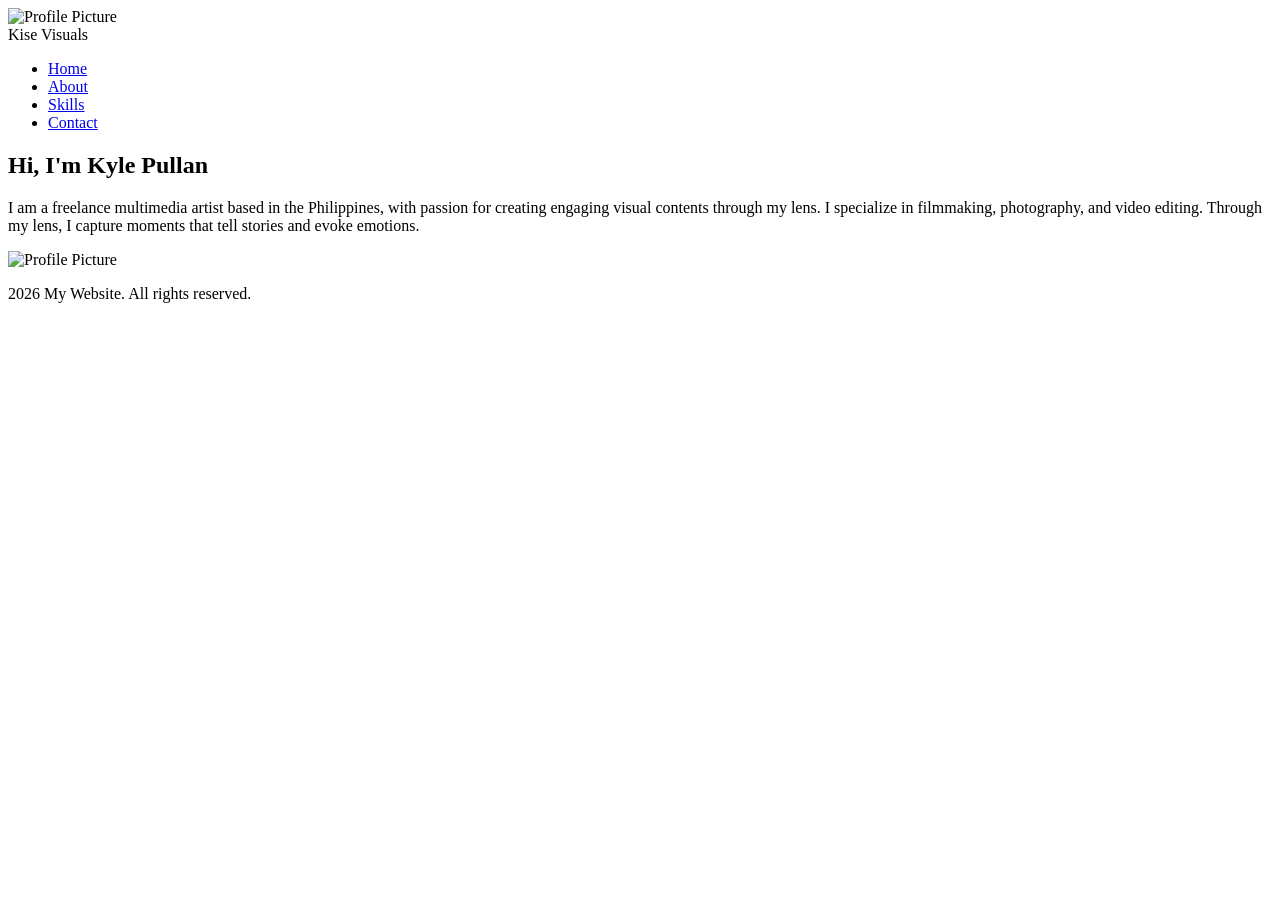
==== about.html @ 0f337833 "commit about" ====
<!DOCTYPE html>
<html lang="en">
    <head>
        <meta charset="UTF-8">
        <title>About Me</title>
        <link rel="stylesheet" href="css/styles.css">
    </head>

    <body>
        <header>
            <div class="logo">
            <img src="LOGO.jpg" alt="Profile Picture" class="profile-image" alt="Profile Picture">
            <div class="logo-text">Kise Visuals</div>
            </div> 

                <nav>
                    <ul class="nav-menu">
                        <li><a href="index.html">Home</a></li>
                        <li><a href="about.html" class="active">About</a></li>
                        <li><a href="skills.html">Skills</a></li>
                        <li><a href="contact.html">Contact</a></li>
                    </ul>
                </nav>
        </header>
        
   
        <main class="hero-container">
            <section class="hero-text">
                <h1>Hi, I'm Kyle Pullan</h1>
                    <p>I am a freelance multimedia artist based in the Philippines, with passion for 
                    creating engaging visual contents through my lens. I specialize in filmmaking, 
                    photography, and video editing. Through my lens, I capture moments that tell stories 
                    and evoke emotions.</p>
                    <img src="LOGO.jpg" alt="Profile Picture" class="profile-image">
            </section>
        </main>

            <footer>
                <p>2026 My Website. All rights reserved.</p>
            </footer>

    </body>
</html>
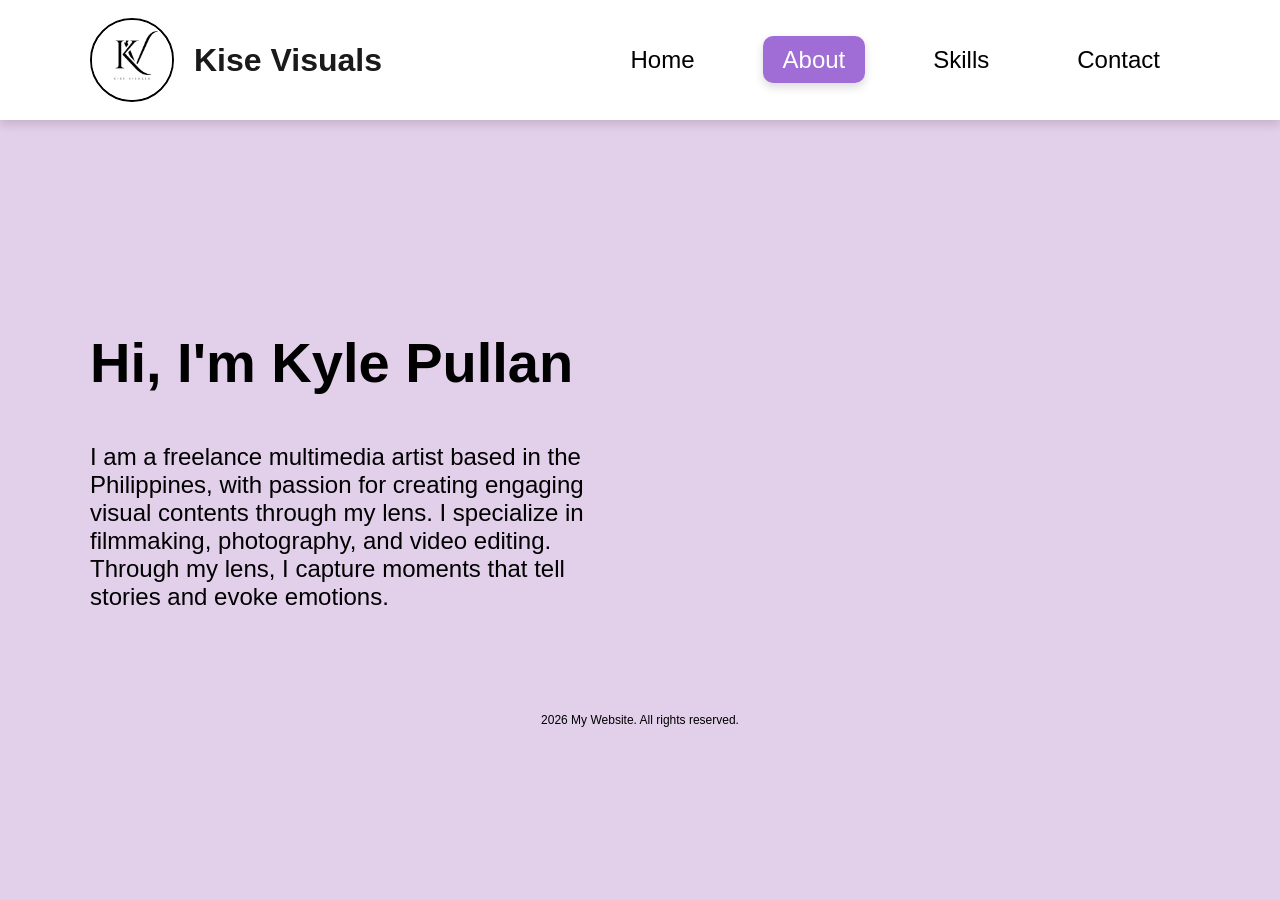
==== commit a2a4a56f: "add all" ====
--- a/about.html
+++ b/about.html
@@ -31,7 +31,6 @@
                     creating engaging visual contents through my lens. I specialize in filmmaking, 
                     photography, and video editing. Through my lens, I capture moments that tell stories 
                     and evoke emotions.</p>
-                    <img src="LOGO.jpg" alt="Profile Picture" class="profile-image">
             </section>
         </main>
 
--- a/css/styles.css
+++ b/css/styles.css
@@ -0,0 +1,365 @@
+:root
+    {
+        --primary-color: #a06cd5;
+        --bg-color: #E2CFEA;
+        --main-font: "Montserrat", sans-serif;
+    }
+
+body 
+    {
+        font-family: var(--main-font);
+        background-color: var(--bg-color);
+        margin: 0;
+        padding: 0;
+        flex-direction: column;
+        min-height: 100vh;
+    }
+
+main
+    {
+        margin: 0 auto;
+        padding: 20px;
+    }
+
+header 
+    {
+        background-color: white;
+        padding: 10px;
+        display: flex;
+        align-items: center;
+        justify-content: space-between;
+        box-shadow: 0px 4px 10px rgba(0, 0, 0, 0.15);
+        height: 100px;
+    }
+
+.logo 
+    {
+        display: flex;
+        align-items: center;
+        gap: 10px;
+        padding-left: 80px;
+    }
+
+.logo-text
+    {
+        font-size: 32px;
+        color: #1a1a1a;
+        font-weight: 700;
+        padding-left: 10px;
+    }
+
+.profile-image 
+    {
+        width: 80px;
+        height: 80px;
+        border-radius: 50%;
+        object-fit: cover;
+        border: 2px solid black
+    }
+
+.nav-menu 
+    {
+        list-style-type: none;
+        margin: 10px;
+        padding: 0;
+        display: flex;
+        gap: 48px;
+        align-items: center;
+        font-size: 24px;
+        padding-right: 80px;
+    }
+
+.nav-menu a 
+    {
+        text-decoration: none;
+        color: #000000;
+        padding: 10px 20px;
+        font-weight: 500;
+    }
+
+.nav-menu a:hover
+    {
+        text-decoration: none;
+        background-color: var(--primary-color);
+        color: white;
+        border-radius: 10px;
+    }
+
+.nav-menu a.active
+    {
+        text-decoration: none;
+        background-color: #a06cd5;
+        color: white;
+        padding: 10px 20px;
+        font-weight: Medium;
+        box-shadow: 0 4px 10px rgba(0, 0, 0, 0.15);
+        border-radius: 10px;
+    }
+
+.nav-menu a.active:hover
+    {
+        background-color: #8a4fc1;
+        color: white;
+        box-shadow: 0 2px 4px rgba(0, 0, 0, 0.1);
+    }
+
+.hero-container
+    {
+        display: flex;
+        justify-content: space-between;
+        padding: 50px;
+        gap: 20px;
+    }
+
+.hero-text
+    {
+        max-width: 550px;
+        padding-left: 40px;
+        margin-top: 160px;
+    }
+
+.hero-text h1
+    {
+        font-size: 56px;
+        margin-top: 0;
+        margin-bottom: 24px;
+        color: #000000;
+        font-weight: 700;
+        align-items: center;
+        padding-bottom: 24px;
+    }
+
+.hero-text p
+    {
+        font-size: 24px;
+        color: #000000;
+        font-weight: 400;
+        align-items: left;
+        padding-bottom: 16px;
+    }
+
+.hero-image 
+    {
+        max-width: 550px;
+        border-radius: 800px;
+        box-shadow: 0 4px 10px rgba(0, 0, 0, 0.15);
+        margin-top: 120px;
+        margin-right: 40px;
+    }
+
+.button 
+    {
+        background-color: #a06cd5;
+        color: white;
+        border: none;
+        padding: 10px 20px;
+        text-align: center;
+        text-decoration: none;
+        font-weight: 600;
+        font-size: 24px;
+        margin: 4px 2px;
+        cursor: pointer;
+        border-radius: 10px;
+    }
+
+.button:hover 
+    {
+        background-color: #8a4fc1;
+    }
+
+.button:focus
+    {
+        background-color: white;
+    }
+
+.skills-container 
+    {
+        display: flex;
+        flex-direction: column;
+        gap: 20px;
+        padding: 60px;
+        max-width: 1200px;
+        margin: 0 auto;
+    } 
+
+.skills-content
+    {
+        padding: 20px;
+        text-align: left;
+        width: 100%;
+    }
+
+.skills-content h1
+    {
+        font-size: 48px;
+        margin-top: 0;
+        margin-bottom: 10px;
+        font-weight: 700;
+    }
+
+.skills-description
+    {
+        font-size: 24px;
+        margin-top: 32px;
+    }
+
+.skills-layout-columns
+    {
+        display: flex;
+        flex-direction: row;
+        justify-content: space-between;
+        align-items: flex-start;
+        width: 100%;
+        gap: 50px;
+        margin-top: 20px;
+    }
+
+.skills-wrapper
+    {
+        display: flex;
+        flex-direction: column;
+        gap: 16px;
+        min-width: 320px;
+        max-width: 450px;
+    }
+
+.skill-item
+    {
+        align-items: flex-start;
+        width: 100%;
+        display: flex; 
+        flex-direction: column;
+    }
+
+.skill-name
+    {
+        font-size: 24px;
+        font-weight: 700;
+        margin-bottom: 8px;
+    }
+
+.skill-bar
+    {
+        background-color: #ffffff;
+        border-radius: 8px;
+        height: 16px;
+        margin-top: 8px;
+        width: 100%;
+    }
+
+.progress-fill
+    {
+        background-color: #8a4fc1;
+        height: 100%;
+        border-radius: 8px;
+    }
+
+.level-70
+    {
+        width: 70%;
+    }  
+
+.level-85
+    {
+        width: 85%;
+    }
+
+.level-80
+    {
+        width: 80%;
+    }
+
+.level-65
+    {
+        width: 65%;
+    }
+
+.level-50
+    {
+        width: 50%;
+    }
+
+.table-wrapper
+    {
+        margin-left: auto;
+        margin-top: 40px;
+        background-color: white;
+        padding: 24px;
+        min-width: 350px;
+        max-width: 550px;
+        box-shadow: 0 4px 10px rgba(0, 0, 0, 0.015);
+        margin-left: auto;
+    }
+
+table
+    {
+        width: 100%;
+        font-size: 24px;
+    }
+
+caption
+    {
+        font-weight: 700;
+        font-size: 24px;
+        margin-bottom: 16px;
+        color: #000000;
+        text-align: left;
+    }
+
+th, td
+    {
+        padding: 12px 10px;
+        text-align: left;
+        border-bottom: 1px solid #000000;
+    }
+
+thead th
+    {
+        color: black;
+        font-weight: 700;
+    }
+
+footer
+    {
+        display: flex;
+        justify-content: center;
+        font-size: 12px;
+    }
+
+.contact-container 
+    {
+        display: flex;
+        flex-wrap: wrap;
+        gap: 20px;
+        justify-content: center;
+        padding: 60px;
+        align-items: center;
+    } 
+
+.contact-text
+    {
+        max-width: 550px;
+        text-align: center;
+    }
+
+.contact-text h1
+    {
+        font-size: 48px;
+        font-weight: 600;
+        margin-bottom: 20px;
+        color: #000000;
+    }
+
+.contact-description
+    {
+        font-size: 24px;
+        color: #000000;
+        margin-top: 10px;
+    }
+
+.contact-links
+    {
+        font-size: 24px;
+        color: #000000;
+        margin-top: 10px;
+    }
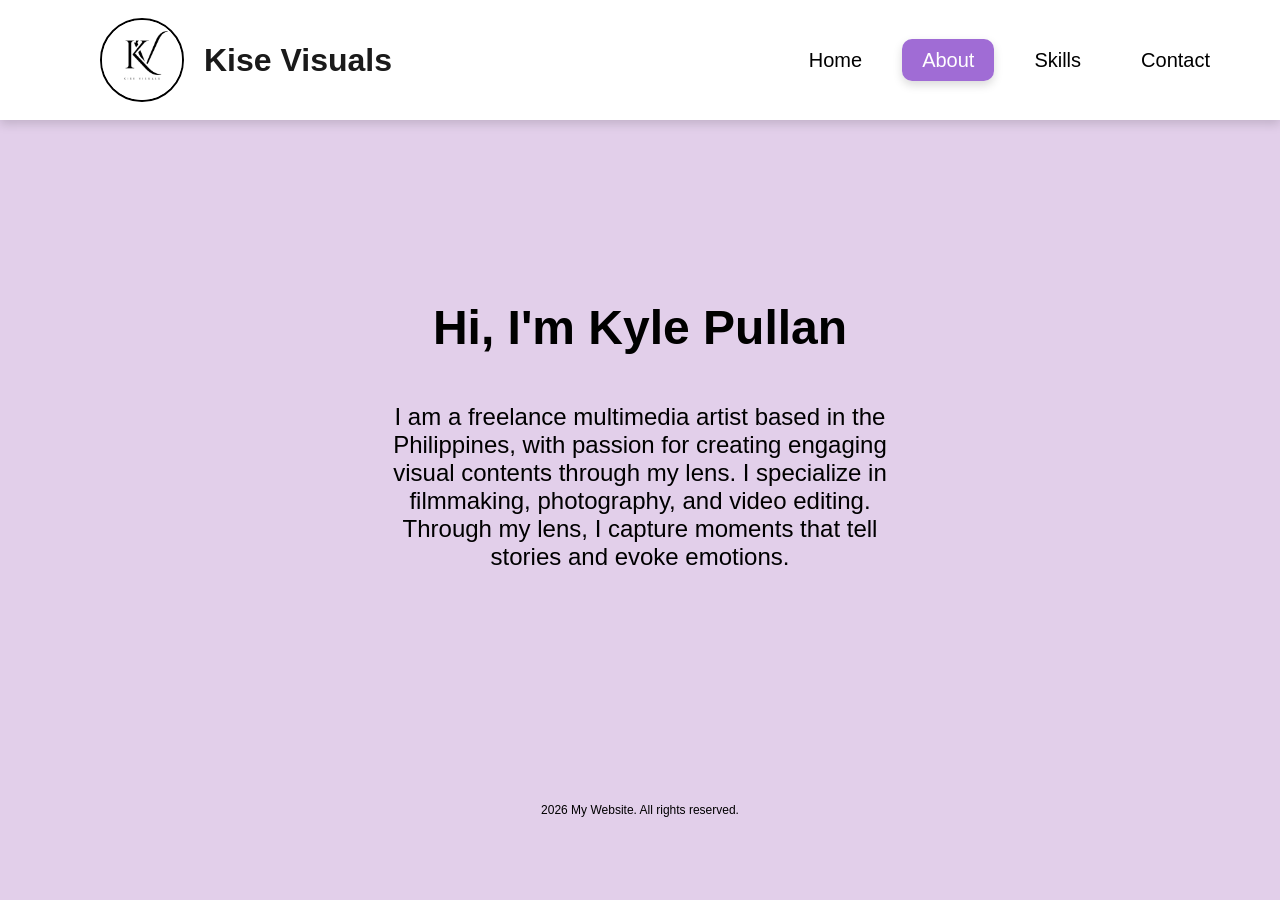
==== commit aa6d2bdd: "commit 3rd step" ====
--- a/about.html
+++ b/about.html
@@ -2,6 +2,7 @@
 <html lang="en">
     <head>
         <meta charset="UTF-8">
+        <meta name="viewport" content="width=device-width, initial-scale=1.0">
         <title>About Me</title>
         <link rel="stylesheet" href="css/styles.css">
     </head>
@@ -9,7 +10,7 @@
     <body>
         <header>
             <div class="logo">
-            <img src="LOGO.jpg" alt="Profile Picture" class="profile-image" alt="Profile Picture">
+            <img src="assets/LOGO.jpg" alt="Profile Picture" class="profile-image" alt="Profile Picture">
             <div class="logo-text">Kise Visuals</div>
             </div> 
 
--- a/css/styles.css
+++ b/css/styles.css
@@ -106,16 +106,17 @@
 .hero-container
     {
         display: flex;
-        justify-content: space-between;
-        padding: 50px;
         gap: 20px;
+        justify-content: center;
+        margin-top: 0;
     }
 
 .hero-text
     {
         max-width: 550px;
-        padding-left: 40px;
         margin-top: 160px;
+        text-align: center;
+        align-items: center;
     }
 
 .hero-text h1
@@ -125,26 +126,17 @@
         margin-bottom: 24px;
         color: #000000;
         font-weight: 700;
-        align-items: center;
         padding-bottom: 24px;
+        text-align: center;
     }
 
 .hero-text p
     {
         font-size: 24px;
         color: #000000;
-        font-weight: 400;
-        align-items: left;
+        font-weight: 240;
+        align-items: center;
         padding-bottom: 16px;
-    }
-
-.hero-image 
-    {
-        max-width: 550px;
-        border-radius: 800px;
-        box-shadow: 0 4px 10px rgba(0, 0, 0, 0.15);
-        margin-top: 120px;
-        margin-right: 40px;
     }
 
 .button 
@@ -153,7 +145,6 @@
         color: white;
         border: none;
         padding: 10px 20px;
-        text-align: center;
         text-decoration: none;
         font-weight: 600;
         font-size: 24px;
@@ -169,49 +160,36 @@
 
 .button:focus
     {
-        background-color: white;
+        background-color: #7539ad;
     }
 
 .skills-container 
     {
         display: flex;
         flex-direction: column;
-        gap: 20px;
-        padding: 60px;
-        max-width: 1200px;
-        margin: 0 auto;
+        justify-items: center;
+        align-items: center;
     } 
 
 .skills-content
     {
         padding: 20px;
-        text-align: left;
-        width: 100%;
     }
 
 .skills-content h1
     {
         font-size: 48px;
-        margin-top: 0;
         margin-bottom: 10px;
         font-weight: 700;
+        text-align: center;
     }
 
 .skills-description
     {
         font-size: 24px;
         margin-top: 32px;
-    }
-
-.skills-layout-columns
-    {
-        display: flex;
-        flex-direction: row;
-        justify-content: space-between;
-        align-items: flex-start;
-        width: 100%;
-        gap: 50px;
-        margin-top: 20px;
+        font-weight: 240;
+        text-align: center;
     }
 
 .skills-wrapper
@@ -219,13 +197,13 @@
         display: flex;
         flex-direction: column;
         gap: 16px;
-        min-width: 320px;
-        max-width: 450px;
+        justify-content: center;
+        width: 25%;
     }
 
 .skill-item
     {
-        align-items: flex-start;
+        align-items: center;
         width: 100%;
         display: flex; 
         flex-direction: column;
@@ -235,7 +213,7 @@
     {
         font-size: 24px;
         font-weight: 700;
-        margin-bottom: 8px;
+        margin-bottom: 8px; 
     }
 
 .skill-bar
@@ -245,6 +223,7 @@
         height: 16px;
         margin-top: 8px;
         width: 100%;
+        align-items: center;
     }
 
 .progress-fill
@@ -281,14 +260,11 @@
 
 .table-wrapper
     {
-        margin-left: auto;
         margin-top: 40px;
         background-color: white;
         padding: 24px;
-        min-width: 350px;
-        max-width: 550px;
         box-shadow: 0 4px 10px rgba(0, 0, 0, 0.015);
-        margin-left: auto;
+        width: 50%
     }
 
 table
@@ -299,11 +275,11 @@
 
 caption
     {
-        font-weight: 700;
+        font-weight: 800;
         font-size: 24px;
         margin-bottom: 16px;
         color: #000000;
-        text-align: left;
+        text-align: center;
     }
 
 th, td
@@ -324,13 +300,22 @@
         display: flex;
         justify-content: center;
         font-size: 12px;
+        padding-top: 160px;
+    }
+
+.contact-form
+    {
+        display: flex;
+        flex-direction: column;
+        gap: 20px;
+        width: 100%;
     }
 
 .contact-container 
     {
         display: flex;
-        flex-wrap: wrap;
-        gap: 20px;
+        flex-direction: column;
+        gap: 40px;
         justify-content: center;
         padding: 60px;
         align-items: center;
@@ -338,15 +323,17 @@
 
 .contact-text
     {
-        max-width: 550px;
+        width: 100%;
+        max-width: 600px;
         text-align: center;
     }
 
 .contact-text h1
     {
         font-size: 48px;
-        font-weight: 600;
-        margin-bottom: 20px;
+        font-weight: 800;
+        margin-top: 0;
+        margin-bottom: 10px;
         color: #000000;
     }
 
@@ -354,12 +341,277 @@
     {
         font-size: 24px;
         color: #000000;
-        margin-top: 10px;
-    }
-
-.contact-links
-    {
-        font-size: 24px;
-        color: #000000;
-        margin-top: 10px;
-    }+        margin-top: 24px;
+        margin-bottom: 24px;
+        font-weight: 240;
+    }
+
+.contact-links p
+    {
+        font-size: 24px;
+        color: #000000;
+        margin-top: 24px;
+        font-weight: 240;
+    }
+
+.contact-form
+    {
+        display: flex;
+        flex-direction: column;    
+        gap: 20px;
+        width: 60%;
+        margin: 20px auto;
+    }
+
+.contact-form h2 
+    {
+        font-size: 32px;
+        font-weight: 700;
+        color: #000000;
+        margin-top: 0;
+        margin-bottom: 16px;
+        text-align: center;
+    }
+
+.form-group 
+    {
+        display: flex;
+        flex-direction: column;
+        align-items: center;
+        gap: 8px;                  
+        width: 100%;
+    }
+
+.form-group label 
+    {
+        font-size: 18px;
+        font-weight: 700;
+        color: #000000;
+        text-align: center;
+    }
+
+.form-group input, 
+.form-group textarea 
+    {
+        font-size: 16px;
+        padding: 12px;
+        border-radius: 8px;   
+        width: 100%;     
+        background-color: white;
+    }
+
+.contact-form .button 
+    {
+        margin: 16px
+    }
+
+@media screen and (max-width: 767px)
+{
+    header
+    {
+        height: auto;
+        flex-direction: column;
+        gap: 15px;
+        padding: 15px;
+    }
+
+    .logo
+    {
+        padding-left: 0;
+    }
+
+    .logo-text
+    {
+        font-size: 26px;
+        padding-left: 0;
+    }
+
+    .profile-image
+    {
+        width: 60px;
+        height: 60px;
+    }
+
+    .nav-menu
+    {
+        padding-right: 0;
+        gap: 12px;
+        font-size: 16px;
+    }
+
+    .nav-menu a
+    {
+        padding: 6px 12px;
+    }
+
+    .hero-container
+    {
+        flex-direction: column;
+    }
+
+    .hero-text
+    {
+        margin-top: 40px;
+        width: 100%;
+    }
+
+    .hero-text h1
+    {
+        font-size: 32px;
+    }
+
+    .hero-text p
+    {
+        font-size: 18px;
+    }
+
+    .button
+    {
+        font-size: 18px;
+        width: 100%;
+        box-sizing: border-box;
+    }
+
+    .skills-content h1
+    {
+        font-size: 32px;
+    }
+
+    .skills-description
+    {
+        font-size: 18px;
+    }
+
+    .skills-wrapper
+    {
+        width: 100%;
+    }
+
+    .skill-name
+    {
+        font-size: 18px;
+    }
+
+    .table-wrapper
+    {
+        width: 100%;
+        padding: 16px;
+        box-sizing: border-box;
+        overflow-x: auto;
+    }
+
+    table
+    {
+        font-size: 16px;
+    }
+
+    caption
+    {
+        font-size: 18px;
+    }
+
+    .contact-container
+    {
+        padding: 20px;
+    }
+
+    .contact-text h1
+    {
+        font-size: 32px;
+    }
+
+    .contact-description,
+    .contact-links p
+    {
+        font-size: 18px;
+    }
+
+    .contact-form
+    {
+        width: 100%;
+        margin: 20px auto;
+    }
+
+    .contact-form h2
+    {
+        font-size: 24px;
+    }
+
+    .form-group input, 
+    .form-group textarea 
+    {
+        border: 1px solid #ccc;
+        box-sizing: border-box;
+    }
+
+    footer
+    {
+        padding-top: 60px;
+    }
+}
+
+@media screen and (min-width: 768px) 
+{
+    header 
+    {
+        flex-direction: row;
+        justify-content: space-between;
+        padding: 10px 20px;
+        height: auto;
+        min-height: 100px;
+        padding-right: 20px; 
+    }
+
+    .nav-menu {
+        gap: 20px;
+        padding-right: 20px;
+        font-size: 20px;
+    }
+
+    .hero-text h1 {
+        font-size: 48px;
+    }
+
+    .button {
+        width: auto;
+    }
+
+    .skills-wrapper {
+        display: grid;
+        grid-template-columns: 1fr 1fr;
+        gap: 20px;
+        width: 80%;
+    }
+
+    .table-wrapper {
+        width: 80%;
+    }
+
+    .contact-form {
+        width: 70%;
+    }
+}
+
+@media screen and (min-width: 1440px) {
+    main {
+        max-width: 1200px;
+        margin: 0 auto;
+    }
+
+    .hero-text h1 {
+        font-size: 56px;
+    }
+
+    .skills-wrapper {
+        grid-template-columns: 1fr 1fr 1fr;
+        width: 60%;
+    }
+
+    .table-wrapper {
+        width: 50%;
+    }
+
+    .contact-form {
+        width: 50%;
+    }
+}
